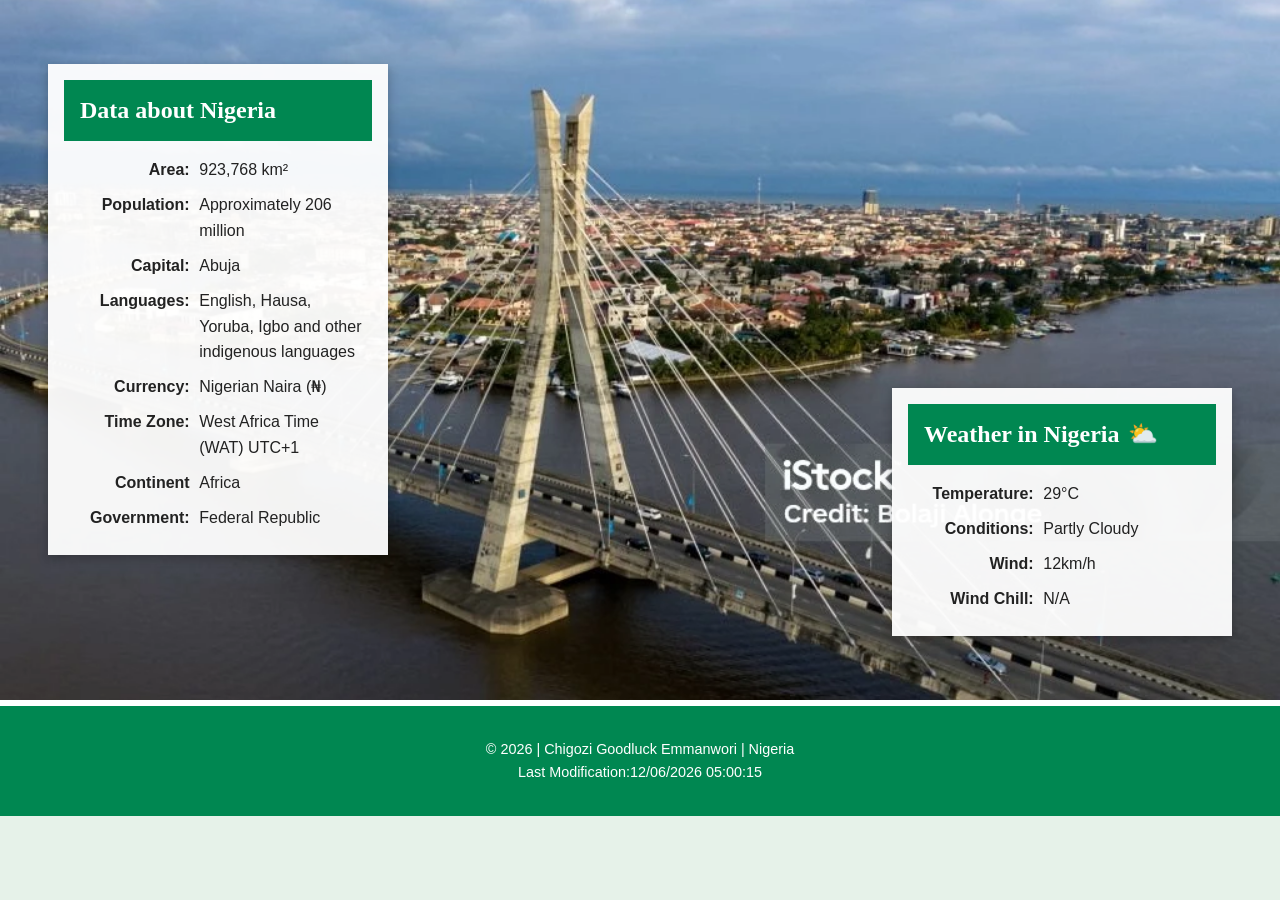
==== place.html @ a2608778 "made critical changes" ====
<!DOCTYPE html>
<html lang="en">
<head>
    <meta charset="UTF-8">
    <meta name="viewport" content="width=device-width, initial-scale=1.0">
    <meta name="description" content="">
    <meta name="author" content="Chigozi Goodluck Emmanwori">
    <link rel="stylesheet" href="styles/place.css">
    <script src="scripts/place.js" defer></script>
    <title>Nigeria | WDD 131</title>
</head>
<body>
    <main>
        <div class="hero">
            <picture>
                <source media="(max-width: 600px)" srcset="images/nigeria-small.webp">
                <img src="images/nigeria-large.webp" alt="Nigeria" width="1600" height="900">
            </picture>
        </div>
        <section class="data">
            <h2>Data about Nigeria</h2>
            <div class="information">
                <p><strong>Area:</strong></p>
                <p>923,768 km²</p>
                <p><strong>Population:</strong></p>
                <p>Approximately 206 million</p>
                <p><strong>Capital:</strong></p>
                <p>Abuja</p>
                <p><strong>Languages:</strong></p>
                <p>English, Hausa, Yoruba, Igbo and other indigenous languages</p>
                <p><strong>Currency:</strong></p>
                <p>Nigerian Naira (₦)</p>
                <p><strong>Time Zone:</strong></p>
                <p>West Africa Time (WAT) UTC+1</p>
                <p><strong>Continent</strong></p>
                <p>Africa</p>
                <p><strong>Government:</strong></p>
                <p>Federal Republic</p>
            </div>
        </section>
        <section class="weather">
            <h2>Weather in Nigeria</h2>
            <img class="weather-icon" src="images/weather.svg" alt="Weather Icon" width="60" height="60">
            <div class="information">
                <p><strong>Temperature:</strong></p>
                <p><span id=temperature>29</span>°C</p>
                <p><strong>Conditions:</strong></p>
                <p>Partly Cloudy</p>
                <p><strong>Wind:</strong></p>
                <p><span id="wind-speed">12</span>km/h</p>
                <p><strong>Wind Chill:</strong></p>
                <p id="wind-chill">N/A</p>
            </div>
        </section>
    </main>    
    <footer>
        <p>
            &copy; <span id="currentyear"></span>
            | Chigozi Goodluck Emmanwori
            | Nigeria
        </p>
        <p>Last Modification:<span id="lastModified"></span>
        </p>
    </footer>
</body>

</html>
---- styles/place.css ----
:root {
    --primary-color: #008751;
    --secondary-color: #ffffff;
    --accent-color: #e6f2e9;
    --text-color: #222222;
    --heading-font: Georgia, serif;
    --body-font: Arial, sans-serif;
}

* {
    margin: 0;
    padding: 0;
    box-sizing: border-box;
}

body {
    font-family: var(--body-font);
    color: var(--text-color);
    background-color: var(--accent-color);
    line-height: 1.6;
}

header {
    background-color: var(--primary-color);
    color: var(--secondary-color);
    text-align: center;
    padding: 1.5rem;
    border-bottom: 8px solid var(--secondary-color);
}

h1,
h2 {
    font-family: var(--heading-font);
}

h1 {
    font-size: 2rem;
}

.hero {
    width: 100%;
}

.hero img {
    display: block;
    width: 100%;
    height: auto;
    object-fit: cover;
}

section {
    background-color: var(--secondary-color);
    margin: 1.5rem auto;
    padding: 1.5rem;
    max-width: 600px;
}

section h2 {
    background-color: var(--primary-color);
    color: var(--secondary-color);
    text-align: center;
    padding: 0.7rem;
    margin-bottom: 1rem;
}

.information {
    display: grid;
    grid-template-columns: 1fr 1.4fr;
    gap: 0.6rem;
}

.information p:nth-child(odd) {
    text-align: right;
    font-weight: bold;
}

.weather-icon {
    display: block;
    width: 60px;
    height: 60px;
    margin: 0 auto 1rem;
}

footer {
    background-color: var(--primary-color);
    color: var(--secondary-color);
    text-align: center;
    padding: 1.5rem;
    border-top: 6px solid var(--secondary-color);
    font-size: 0.9rem;
}

@media screen and (min-width: 700px) {
    header {
        padding: 2rem;
    }

    h1 {
        font-size: 2.5rem;
    }

    main {
        position: relative;
        min-height: 700px;
        padding: 2rem;
    }

    .hero {
        position: absolute;
        inset: 0;
        z-index: -1;
        height: 100%;
    }

    .hero img {
        width: 100%;
        height: 100%;
        object-fit: cover;
    }

    section {
        position: absolute;
        width: 340px;
        margin: 0;
        padding: 1.5rem;
        background-color: rgba(255, 255, 255, 0.95);
        box-shadow: 0 3px 10px rgba(0, 0, 0, 0.25);
    }

    .data {
        top: 4rem;
        left: 3rem;
    }

    .weather {
        bottom: 4rem;
        right: 3rem;
    }

    section h2 {
        text-align: left;
        margin: -0.5rem -0.5rem 1rem;
        padding: 0.7rem 1rem;
    }

    .weather h2::after {
        content: "⛅";
        font-size: 1.5rem;
        margin-left: 0.5rem;
    }

    .weather-icon {
        display: none;
    }

    footer {
        padding: 2rem;
    }
}
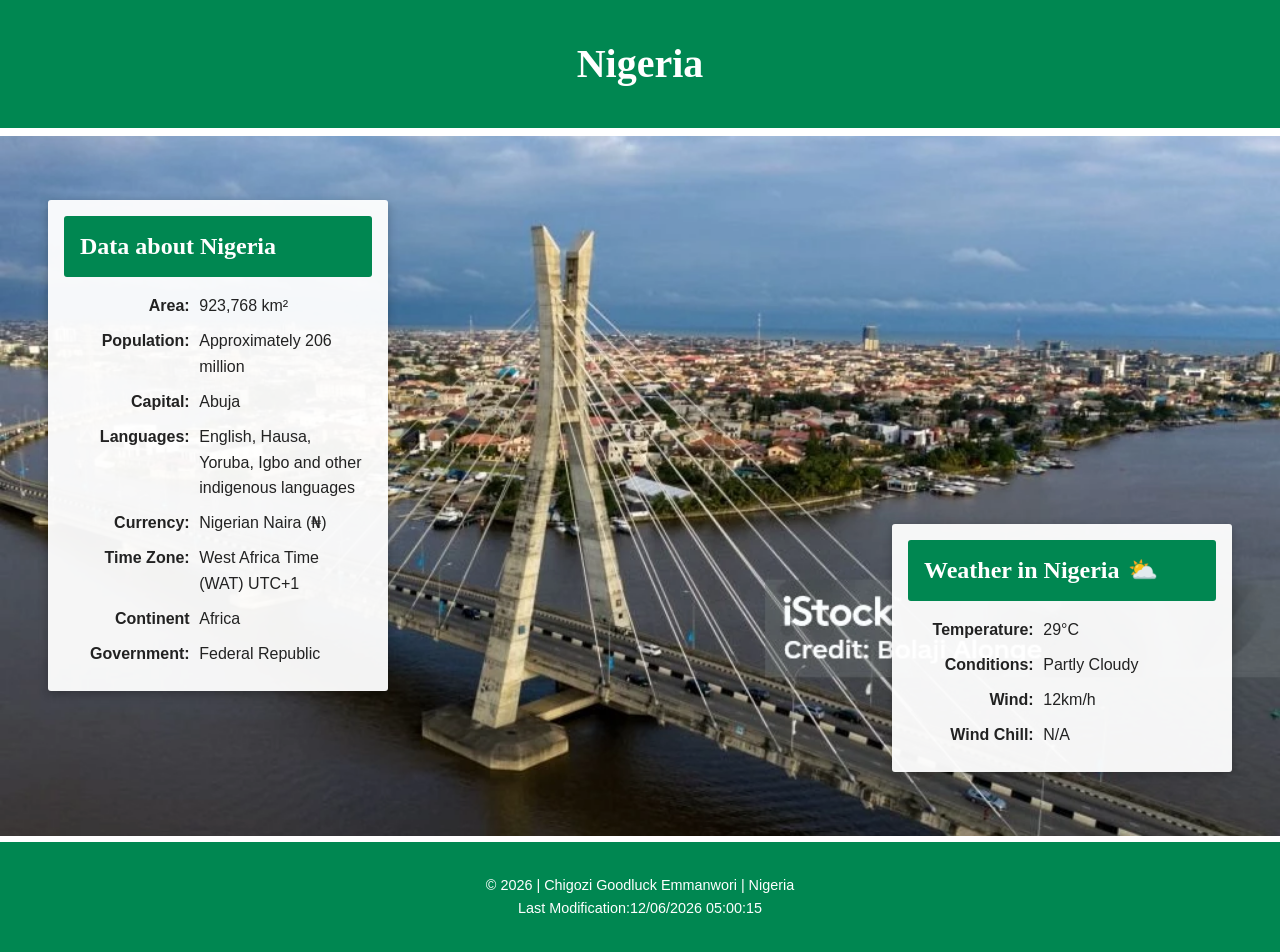
==== commit 2fa7f8a4: "made more changes" ====
--- a/place.html
+++ b/place.html
@@ -3,13 +3,16 @@
 <head>
     <meta charset="UTF-8">
     <meta name="viewport" content="width=device-width, initial-scale=1.0">
-    <meta name="description" content="">
+    <meta name="description" content="Explore Nigeria, a West African country known for its diverse cultures, beautiful landscapes, rich history, and vibrant people.">
     <meta name="author" content="Chigozi Goodluck Emmanwori">
     <link rel="stylesheet" href="styles/place.css">
     <script src="scripts/place.js" defer></script>
     <title>Nigeria | WDD 131</title>
 </head>
 <body>
+    <header>
+        <h1>Nigeria</h1>
+    </header>
     <main>
         <div class="hero">
             <picture>
--- a/styles/place.css
+++ b/styles/place.css
@@ -53,6 +53,7 @@
     margin: 1.5rem auto;
     padding: 1.5rem;
     max-width: 600px;
+    border-radius: 3px;
 }
 
 section h2 {
@@ -61,6 +62,7 @@
     text-align: center;
     padding: 0.7rem;
     margin-bottom: 1rem;
+    border-radius: 3px;
 }
 
 .information {
@@ -110,6 +112,7 @@
         inset: 0;
         z-index: -1;
         height: 100%;
+        overflow: hidden;
     }
 
     .hero img {
